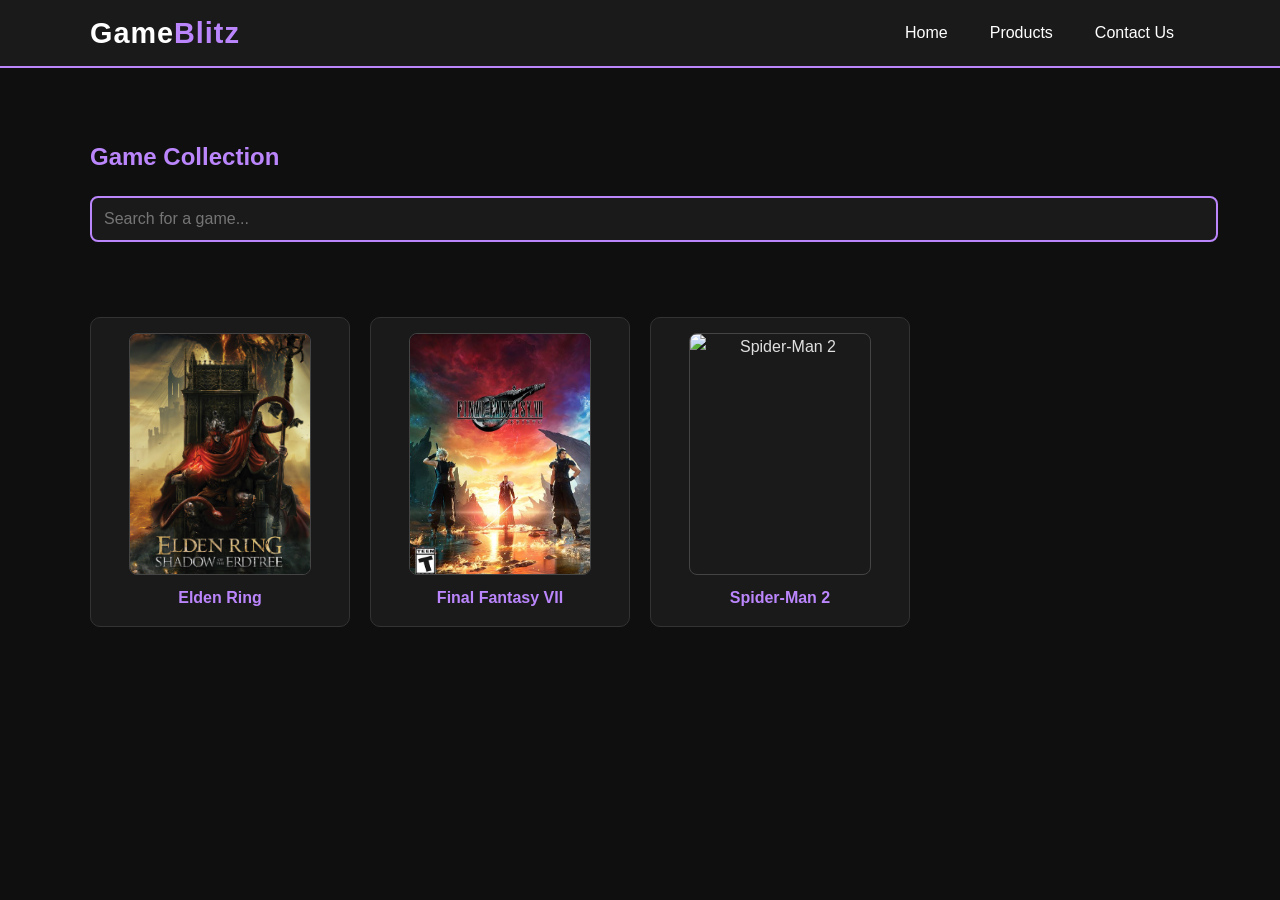
==== products.html @ 90ef0d99 "feat: implement product page with search functionality and modal display" ====
<!doctype html>
<html lang="en">
  <head>
    <meta charset="UTF-8" />
    <meta name="viewport" content="width=device-width, initial-scale=1.0" />
    <title>Products | GameBlitz</title>
    <link rel="stylesheet" href="css/style.css" />
    <link rel="stylesheet" href="css/products.css" />
  </head>
  <body>
    <header class="main-header">
      <div class="nav-container">
        <div class="logo">Game<span>Blitz</span></div>
        <nav>
          <ul>
            <li><a href="index.html" class="nav-btn">Home</a></li>
            <li><a href="products.html" class="nav-btn active">Products</a></li>
            <li><a href="#" class="nav-btn">Contact Us</a></li>
          </ul>
        </nav>
      </div>
    </header>

    <main>
      <h2>Game Collection</h2>

      <div class="search-container">
        <input type="text" id="gameSearch" placeholder="Search for a game..." />
        <p id="searchFeedback"></p>
      </div>

      <div id="productGrid" class="product-grid">
        <div class="product-card" data-name="Elden Ring">
          <img src="assets/img/elden_ring_shadow.jpg" alt="Elden Ring" />
          <h4>Elden Ring</h4>
        </div>
        <div class="product-card" data-name="Final Fantasy VII">
          <img src="assets/img/ff7rebirth.jpg" alt="FF7" />
          <h4>Final Fantasy VII</h4>
        </div>
        <div class="product-card" data-name="Spider-Man 2">
          <img src="assets/img/spiderman2.jpg" alt="Spider-Man 2" />
          <h4>Spider-Man 2</h4>
        </div>
      </div>
    </main>

    <script src="js/products.js"></script>
  </body>
</html>
---- css/style.css ----
/* --- Global Styles --- */
body {
  background-color: #0f0f0f;
  color: #e0e0e0;
  font-family: "Segoe UI", Roboto, Helvetica, Arial, sans-serif;
  margin: 0;
  line-height: 1.6;
}

/* --- Header & Navigation Bar --- */
.main-header {
  background-color: #1a1a1a;
  border-bottom: 2px solid #bb86fc;
  padding: 10px 0;
  position: sticky;
  top: 0;
  z-index: 100;
}

.nav-container {
  max-width: 1100px;
  margin: 0 auto;
  display: flex;
  justify-content: space-between;
  align-items: center;
  padding: 0 20px;
}

.logo {
  font-size: 1.8rem;
  font-weight: bold;
  color: #ffffff;
  letter-spacing: 1px;
}

.logo span {
  color: #bb86fc;
}

/* --- Navigation Buttons --- */
nav ul {
  list-style: none;
  margin: 0;
  padding: 0;
  display: flex;
}

.nav-btn {
  text-decoration: none;
  color: #ffffff;
  font-weight: 500;
  padding: 8px 16px;
  margin-left: 10px;
  border-radius: 4px;
  transition: all 0.3s ease;
}

.nav-btn:hover {
  background-color: #bb86fc;
  color: #121212;
}

/* --- Content Sections --- */
main {
  max-width: 1100px;
  margin: 20px auto;
  padding: 20px;
}

h2,
h3 {
  color: #bb86fc;
  margin-top: 30px;
}

img {
  border: 2px solid #333;
  border-radius: 8px;
  margin: 10px 0;
  transition: transform 0.2s;
}

/* --- Lists Styling --- */
ul.category-list > li {
  margin-bottom: 15px;
  font-weight: bold;
  color: #ffffff;
}

ul.category-list ul {
  font-weight: normal;
  color: #b0b0b0;
  margin-top: 5px;
}

/* --- Footer --- */
.main-footer {
  text-align: center;
  padding: 40px 20px;
  background-color: #121212;
  color: #888;
}

.main-footer ul {
  list-style: none;
  padding: 0;
}
---- css/products.css ----
.search-container {
  margin-bottom: 30px;
}

#gameSearch {
  width: 100%;
  padding: 12px;
  background: #1a1a1a;
  border: 2px solid #bb86fc;
  color: white;
  border-radius: 8px;
  font-size: 1rem;
}

#searchFeedback {
  color: #bb86fc;
  font-size: 0.9rem;
  margin-top: 5px;
  height: 20px;
}

/* --- Standardized Product Grid --- */
.product-grid {
  display: grid;
  /* This creates a row of cards that won't exceed the container width */
  grid-template-columns: repeat(auto-fill, minmax(220px, 1fr));
  gap: 20px;
  padding: 20px 0;
}

/* --- The "Standard Size" Fix --- */
.product-card {
  background-color: #1a1a1a;
  border-radius: 10px;
  padding: 15px;
  text-align: center;
  border: 1px solid #333;
}

.product-card img {
  /* FORCE a standard pixel size */
  width: 180px !important; /* Standardizing width */
  height: 240px !important; /* Standardizing height */

  /* This is CRITICAL: it prevents stretching while fitting the box */
  object-fit: cover;

  margin: 0 auto 10px auto;
  display: block;
  border: 1px solid #444;
}

.product-card h4 {
  font-size: 1rem;
  color: #bb86fc;
  margin: 10px 0 0 0;
}

/* Modal Overlay Background */
.modal-overlay {
  position: fixed;
  top: 0;
  left: 0;
  width: 100%;
  height: 100%;
  background: rgba(0, 0, 0, 0.85); /* Balanced transparency */
  display: flex;
  justify-content: center;
  align-items: center;
  z-index: 1000;
}

/* Modal Content Box */
.modal-content {
  background: #1a1a1a;
  padding: 30px;
  border-radius: 15px;
  border: 2px solid #bb86fc; /* Consistent purple accent */
  text-align: center;
  max-width: 400px;
  position: relative;
  animation: fadeIn 0.3s ease; /* Visual Design touch */
}

.close-btn {
  position: absolute;
  top: 10px;
  right: 20px;
  font-size: 2rem;
  color: #bb86fc;
  cursor: pointer;
}

@keyframes fadeIn {
  from {
    opacity: 0;
    transform: scale(0.9);
  }
  to {
    opacity: 1;
    transform: scale(1);
  }
}
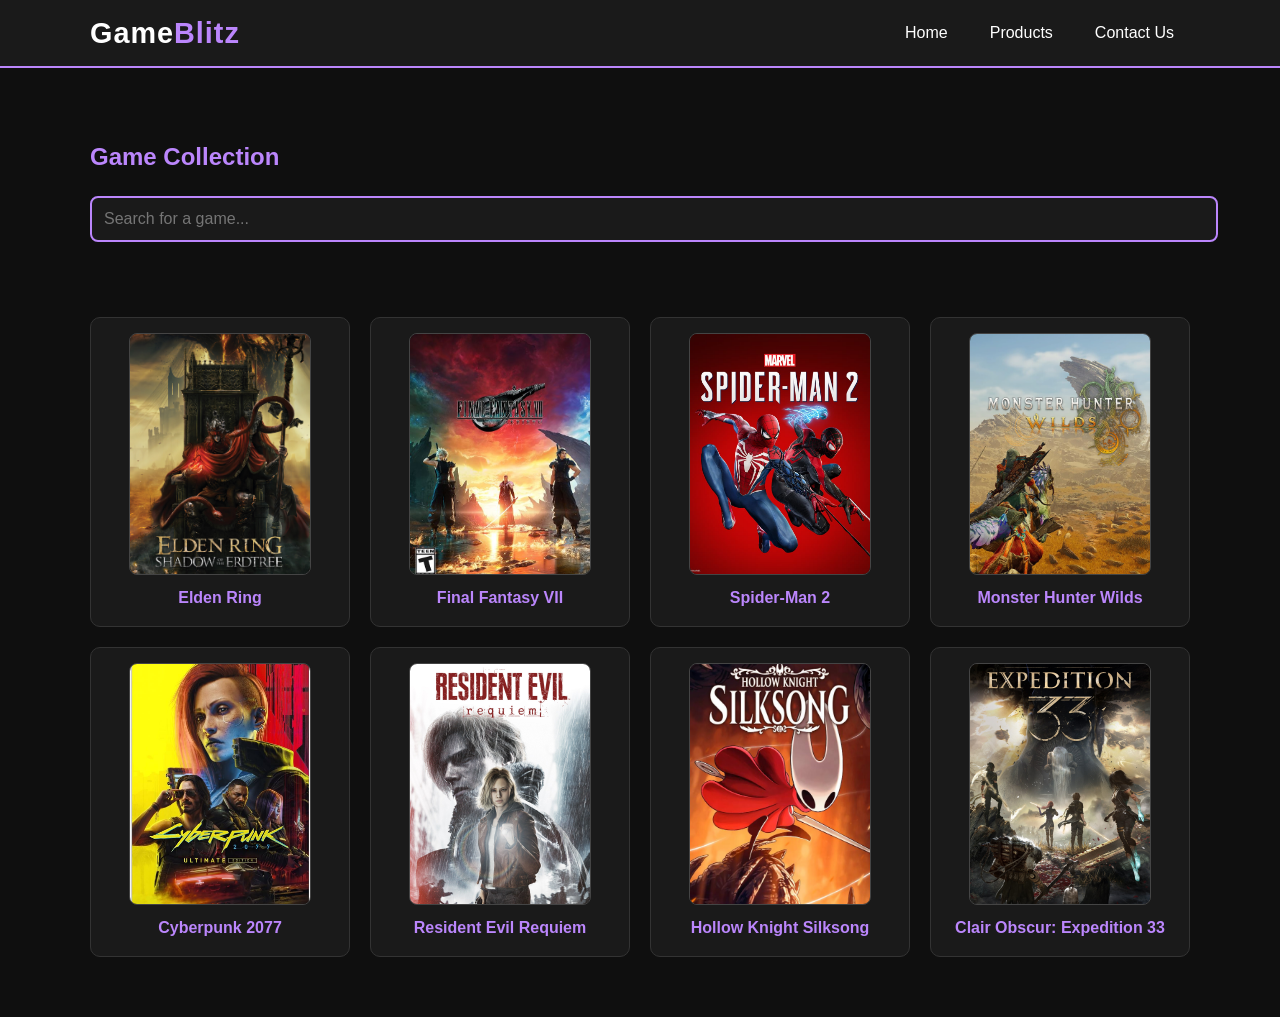
==== commit 61a732ef: "style: added new products" ====
--- a/products.html
+++ b/products.html
@@ -39,8 +39,37 @@
           <h4>Final Fantasy VII</h4>
         </div>
         <div class="product-card" data-name="Spider-Man 2">
-          <img src="assets/img/spiderman2.jpg" alt="Spider-Man 2" />
+          <img src="assets/img/spider-man-2.jpg" alt="Spider-Man 2" />
           <h4>Spider-Man 2</h4>
+        </div>
+        <div class="product-card" data-name="Monster Hunter Wilds">
+          <img
+            src="assets/img/monsterhunterwilds.jpg"
+            alt="Monster Hunter Wilds"
+          />
+          <h4>Monster Hunter Wilds</h4>
+        </div>
+        <div class="product-card" data-name="Cyberpunk 2077">
+          <img src="assets/img/cyberpunk.jpg" alt="Cyberpunk 2077" />
+          <h4>Cyberpunk 2077</h4>
+        </div>
+        <div class="product-card" data-name="Resident Evil Requiem">
+          <img src="assets/img/re9.jpg" alt="Resident Evil Requiem" />
+          <h4>Resident Evil Requiem</h4>
+        </div>
+        <div class="product-card" data-name="Hollow Knight Silksong">
+          <img
+            src="assets/img/hollowknightsilksong.jpg"
+            alt="Hollow Knight Silksong"
+          />
+          <h4>Hollow Knight Silksong</h4>
+        </div>
+        <div class="product-card" data-name="Clair Obscur: Expedition 33">
+          <img
+            src="assets/img/clair-obscur.jpg"
+            alt="Clair Obscur: Expedition 33"
+          />
+          <h4>Clair Obscur: Expedition 33</h4>
         </div>
       </div>
     </main>
--- a/css/products.css
+++ b/css/products.css
@@ -19,16 +19,13 @@
   height: 20px;
 }
 
-/* --- Standardized Product Grid --- */
 .product-grid {
   display: grid;
-  /* This creates a row of cards that won't exceed the container width */
   grid-template-columns: repeat(auto-fill, minmax(220px, 1fr));
   gap: 20px;
   padding: 20px 0;
 }
 
-/* --- The "Standard Size" Fix --- */
 .product-card {
   background-color: #1a1a1a;
   border-radius: 10px;
@@ -38,13 +35,9 @@
 }
 
 .product-card img {
-  /* FORCE a standard pixel size */
-  width: 180px !important; /* Standardizing width */
-  height: 240px !important; /* Standardizing height */
-
-  /* This is CRITICAL: it prevents stretching while fitting the box */
+  width: 180px !important;
+  height: 240px !important;
   object-fit: cover;
-
   margin: 0 auto 10px auto;
   display: block;
   border: 1px solid #444;
@@ -56,14 +49,13 @@
   margin: 10px 0 0 0;
 }
 
-/* Modal Overlay Background */
 .modal-overlay {
   position: fixed;
   top: 0;
   left: 0;
   width: 100%;
   height: 100%;
-  background: rgba(0, 0, 0, 0.85); /* Balanced transparency */
+  background: rgba(0, 0, 0, 0.85);
   display: flex;
   justify-content: center;
   align-items: center;
@@ -75,11 +67,11 @@
   background: #1a1a1a;
   padding: 30px;
   border-radius: 15px;
-  border: 2px solid #bb86fc; /* Consistent purple accent */
+  border: 2px solid #bb86fc;
   text-align: center;
   max-width: 400px;
   position: relative;
-  animation: fadeIn 0.3s ease; /* Visual Design touch */
+  animation: fadeIn 0.3s ease;
 }
 
 .close-btn {
